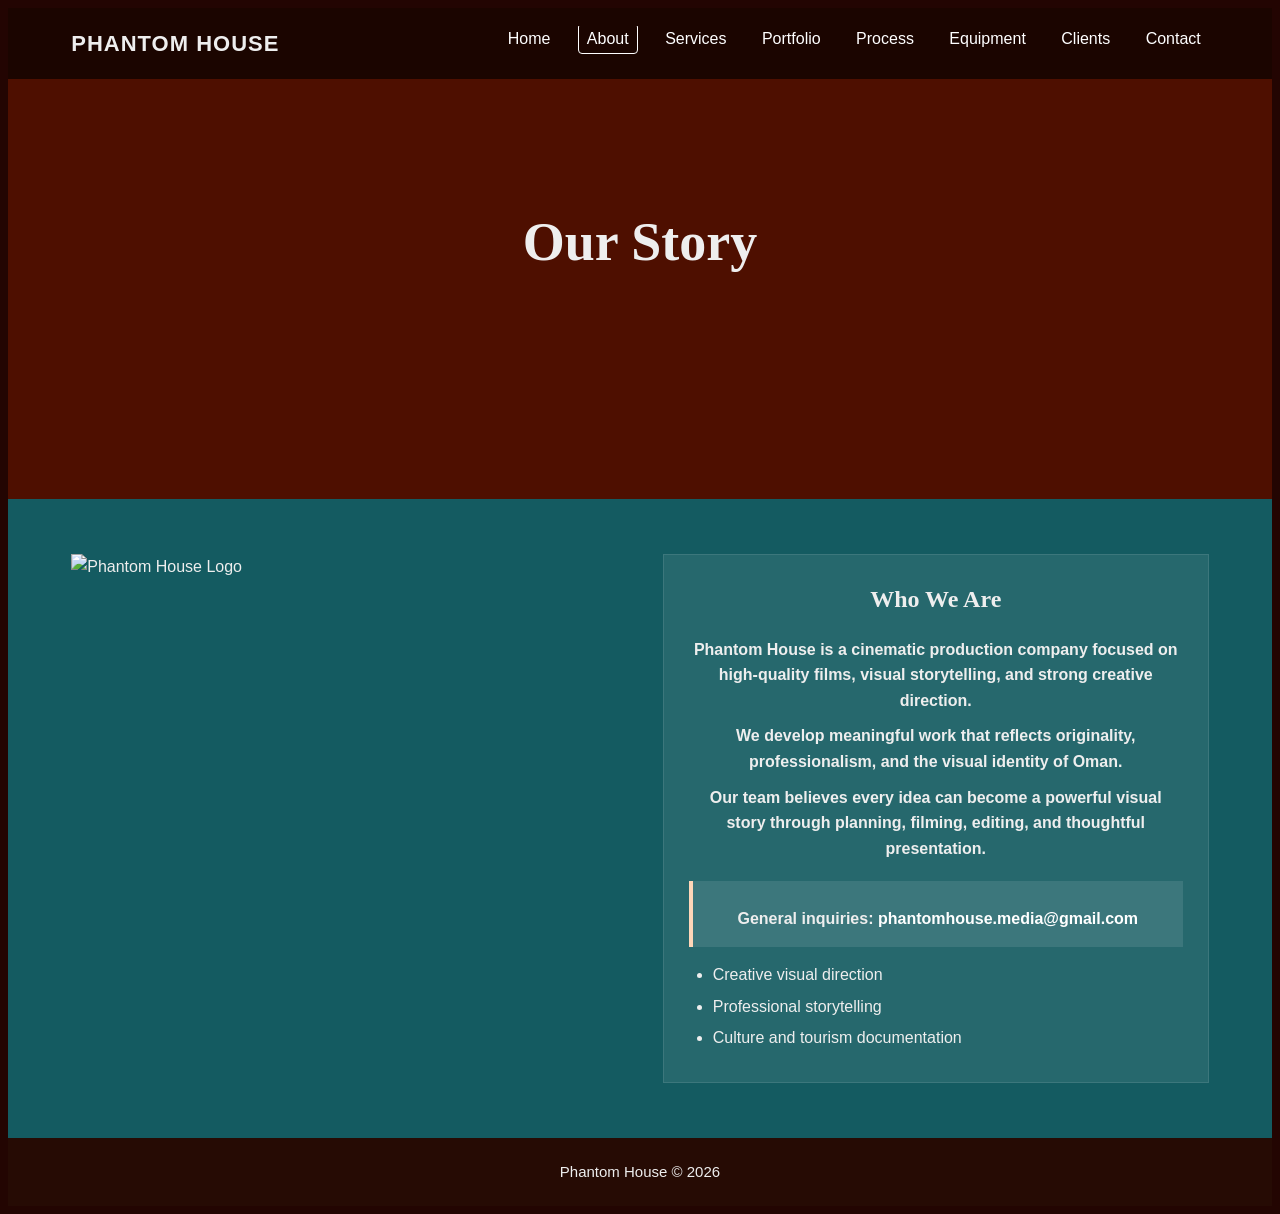
==== about.html @ c5a76179 "Add files via upload" ====
<!DOCTYPE html>
<html lang="en">
<head>
    <meta charset="UTF-8" />
    <meta name="description" content="About Phantom House" />
    <meta name="viewport" content="width=device-width, initial-scale=1.0" />
    <title>Phantom House | About Us</title>
    <link rel="stylesheet" href="style.css" />

    <style>
        
        .about-email-box{
            margin-top: 20px;
            padding: 15px;
            background-color: rgba(255,255,255,0.10);
            border-left: 4px solid #ffd6b8;
        }

        .about-email-box a{
            font-weight: bold;
        }
    </style>
</head>
<body>

    <div class="navbar">
        <div class="container clearfix">
            <div class="logo-box"><div class="logo">PHANTOM HOUSE</div></div>
            <div class="nav-links">
                <ul>
                    <li><a href="index.html">Home</a></li>
                    <li><a href="about.html" class="current">About</a></li>
                    <li><a href="services.html">Services</a></li>
                    <li><a href="portfolio.html">Portfolio</a></li>
                    <li><a href="process.html">Process</a></li>
                    <li><a href="equipment.html">Equipment</a></li>
                    <li><a href="clients.html">Clients</a></li>
                    <li><a href="contact.html">Contact</a></li>
                </ul>
            </div>
        </div>
    </div>

    <div class="hero" style="background-image: url('images/about-hero.jpg');" >
        <h1>Our Story</h1>
    </div>

    <div class="section-teal" >
        <div class="container clearfix">
            <div class="col-2">
                <img src="images/about-logo.jpg" alt="Phantom House Logo" />
            </div>
            <div class="col-2">
                <div class="info-box">
                    <h2 class="sub-title">Who We Are</h2>
                    <p>Phantom House is a cinematic production company focused on high-quality films, visual storytelling, and strong creative direction.</p>
                    <p>We develop meaningful work that reflects originality, professionalism, and the visual identity of Oman.</p>
                    <p>Our team believes every idea can become a powerful visual story through planning, filming, editing, and thoughtful presentation.</p>

                    <div class="about-email-box">
                        <p>General inquiries:
                            <a href="mailto:phantomhouse.media@gmail.com">phantomhouse.media@gmail.com</a>
                        </p>
                    </div>

                    <ul class="service-list">
                        <li>Creative visual direction</li>
                        <li>Professional storytelling</li>
                        <li>Culture and tourism documentation</li>
                    </ul>
                </div>
            </div>
        </div>
    </div>

    <div class="footer">
        <p>Phantom House © 2026 </p>
    </div>

</body>
</html>
---- style.css ----
*{
    margin: 0;
    padding: 0;
    box-sizing: border-box;
}

body{
    font-family: Arial, Helvetica, sans-serif;
    background-color: #4e0f00;
    color: #eeeeee;
    line-height: 1.6;
}

h1, h2, h3{
    font-family: Georgia, "Times New Roman", serif;
}

p, li, td, th, label, input, textarea, select{
    font-size: 16px;
}

img{
    max-width: 100%;
    display: block;
}

a{
    color: #ffffff;
    text-decoration: none;
}

a:link{
    color: #ffffff;
}

a:visited{
    color: #f3d9d2;
}

a:hover{
    color: #ffe2b8;
    text-decoration: underline;
}

a:active{
    color: #ffd166;
}

.container{
    width: 90%;
    max-width: 1150px;
    margin: auto;
}

.logo{
    font-size: 22px;
    font-weight: bold;
    letter-spacing: 1px;
}

.navbar{
    background-color: rgba(0, 0, 0, 0.65);
    padding: 18px 0;
}

.navbar .container{
    overflow: hidden;
}

.logo-box{
    float: left;
}

.nav-links{
    float: right;
}

.nav-links ul{
    list-style-type: none;
}

.nav-links ul li{
    display: inline-block;
    margin-left: 15px;
}

.nav-links ul li a{
    padding: 6px 8px;
    border-radius: 4px;
}

.nav-links ul li a.current{
    border: 1px solid #ffffff;
}

.hero{
    min-height: 420px;
    background-repeat: no-repeat;
    background-size: cover;
    background-position: center;
    text-align: center;
    padding: 120px 20px 80px 20px;
}

.hero h1{
    font-size: 54px;
    margin-bottom: 12px;
}

.hero p{
    max-width: 900px;
    margin: auto;
    font-size: 19px;
    font-weight: bold;
}

.section-maroon{
    background-color: #5a1200;
    padding: 55px 0;
}

.section-teal{
    background-color: #145b61;
    padding: 55px 0;
}

.section-dark{
    background-color: #1f1f1f;
    padding: 55px 0;
}

.section-title{
    text-align: center;
    font-size: 42px;
    margin-bottom: 28px;
}

.sub-title{
    text-align: center;
    font-size: 24px;
    margin-bottom: 18px;
}

.center{
    text-align: center;
}

.quote{
    max-width: 950px;
    margin: auto;
    font-size: 22px;
    text-align: center;
    font-weight: bold;
}

.clearfix::after{
    content: "";
    display: block;
    clear: both;
}

.col-2{
    width: 48%;
    float: left;
    margin-right: 4%;
}

.col-2:last-child{
    margin-right: 0;
}

.col-3{
    width: 31%;
    float: left;
    margin-right: 3.5%;
}

.col-3:last-child{
    margin-right: 0;
}

.col-4{
    width: 23%;
    float: left;
    margin-right: 2.66%;
}

.col-4:last-child{
    margin-right: 0;
}

.card{
    text-align: center;
    margin-bottom: 25px;
}

.card img{
    width: 100%;
    height: 420px;      
    object-fit: cover;  
    border: 2px solid rgba(255,255,255,0.12);
}

.card h3{
    margin-top: 14px;
    margin-bottom: 10px;
    font-size: 28px;
}

.card p{
    margin-bottom: 8px;
}

.info-box{
    background-color: rgba(255,255,255,0.08);
    padding: 25px;
    border: 1px solid rgba(255,255,255,0.1);
}

#home-hero{
    min-height: 560px;
}

.accent{
    color: #ffd6b8;
}

nav ul li{
    list-style: none;
}


input[type="text"],
input[type="email"],
input[type="date"],
select,
textarea{
    width: 100%;
    padding: 11px;
    margin-top: 6px;
    margin-bottom: 14px;
    border: 1px solid #cfcfcf;
    border-radius: 4px;
}

input[type="submit"],
input[type="reset"]{
    padding: 10px 20px;
    border: 1px solid #ffffff;
    background-color: #5a1200;
    color: #ffffff;
    cursor: pointer;
    margin-right: 10px;
}

input[type="submit"]:hover,
input[type="reset"]:hover{
    background-color: #7a1b05;
}

form{
    background-color: #f4f4f4;
    color: #222222;
    padding: 25px;
    border-radius: 8px;
}

fieldset{
    border: 1px solid #999999;
    padding: 18px;
    margin-bottom: 16px;
}

legend{
    font-weight: bold;
    padding: 0 8px;
}

table{
    width: 100%;
    border-collapse: separate;
    border-spacing: 6px;
    margin-top: 20px;
}

table th,
table td{
    border: 1px solid rgba(255,255,255,0.28);
    padding: 12px;
    text-align: center;
}

table th{
    background-color: rgba(0,0,0,0.15);
}

.table-light th,
.table-light td{
    border: 1px solid #999999;
    color: #222222;
}

.table-light{
    background-color: #f4f4f4;
    color: #222222;
    padding: 15px;
    border-radius: 8px;
}

ul.service-list{
    margin-left: 24px;
    margin-top: 15px;
}

ul.service-list li{
    margin-bottom: 6px;
}

.footer{
    background-color: #260b04;
    text-align: center;
    padding: 22px 10px;
}

.footer p{
    font-size: 15px;
}


@media screen and (max-width: 900px){
    .logo-box,
    .nav-links{
        float: none;
        text-align: center;
    }

    .nav-links{
        margin-top: 15px;
    }

    .nav-links ul li{
        display: inline-block;
        margin: 6px;
    }

    .col-2,
    .col-3,
    .col-4{
        width: 100%;
        float: none;
        margin-right: 0;
        margin-bottom: 20px;
    }

    .hero h1{
        font-size: 36px;
    }
}

body{
    border: 8px solid rgba(26, 3, 3, 0.815);
}

.col-2.center img{
    width: 100%;
    max-width: 420px;
    height: 500px;
    object-fit: cover;
    margin: auto;
}


.col-2 img{
    width: 100%;
    height: 420px;
    object-fit: cover;
}


.section-maroon p{
    font-weight: 600;
}

.col-2 p, .center p{
    text-align: center;
    margin-top: 10px;
    font-weight: bold;
}
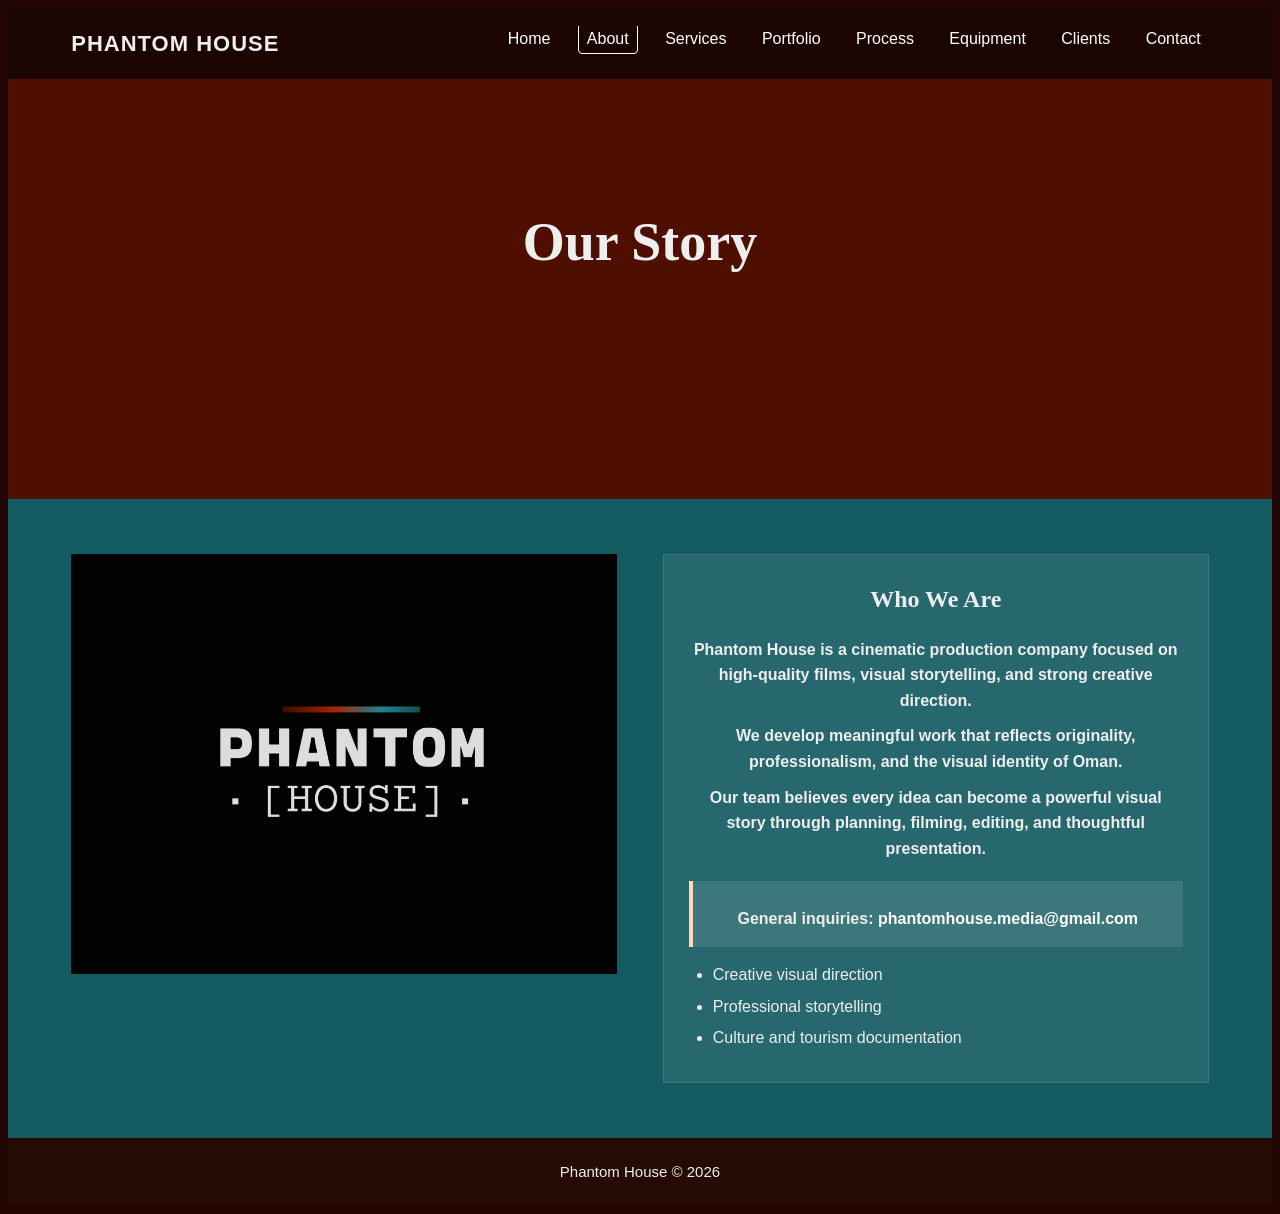
==== commit 090fce96: "fixing image path in about.html" ====
--- a/about.html
+++ b/about.html
@@ -48,7 +48,7 @@
     <div class="section-teal" >
         <div class="container clearfix">
             <div class="col-2">
-                <img src="images/about-logo.jpg" alt="Phantom House Logo" />
+                <img src="about-logo.jpg" alt="Phantom House Logo" />
             </div>
             <div class="col-2">
                 <div class="info-box">
@@ -78,4 +78,4 @@
     </div>
 
 </body>
-</html>+</html>
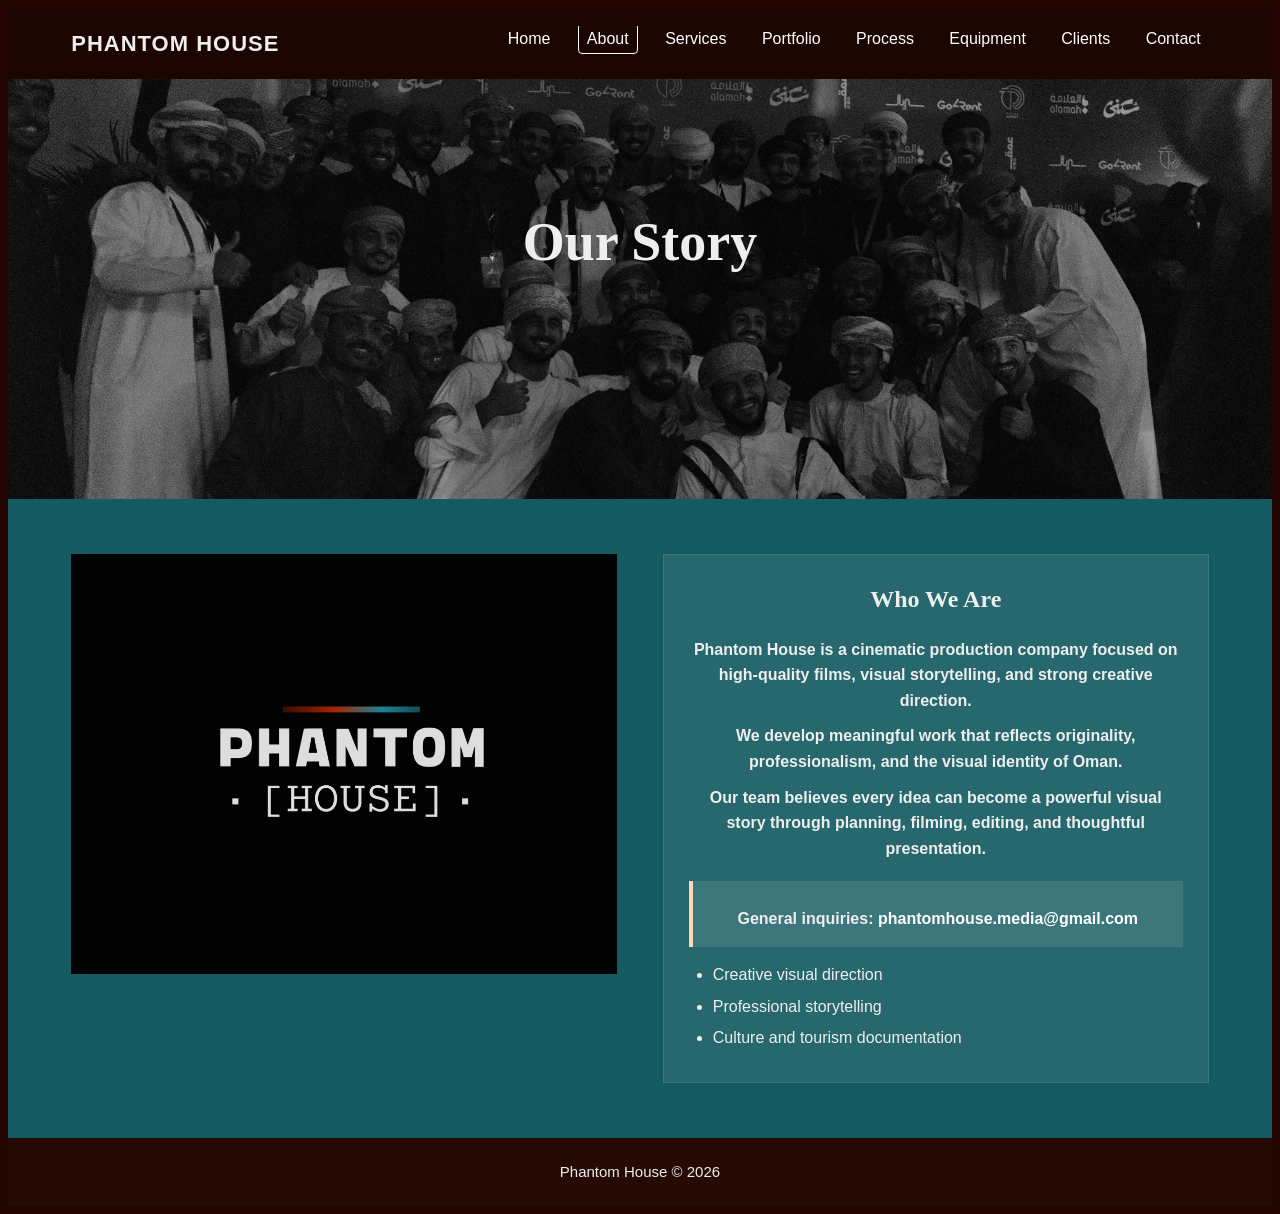
==== commit 1ad59573: "fixing image path again about.html" ====
--- a/about.html
+++ b/about.html
@@ -41,7 +41,7 @@
         </div>
     </div>
 
-    <div class="hero" style="background-image: url('images/about-hero.jpg');" >
+    <div class="hero" style="background-image: url('about-hero.jpg');" >
         <h1>Our Story</h1>
     </div>
 
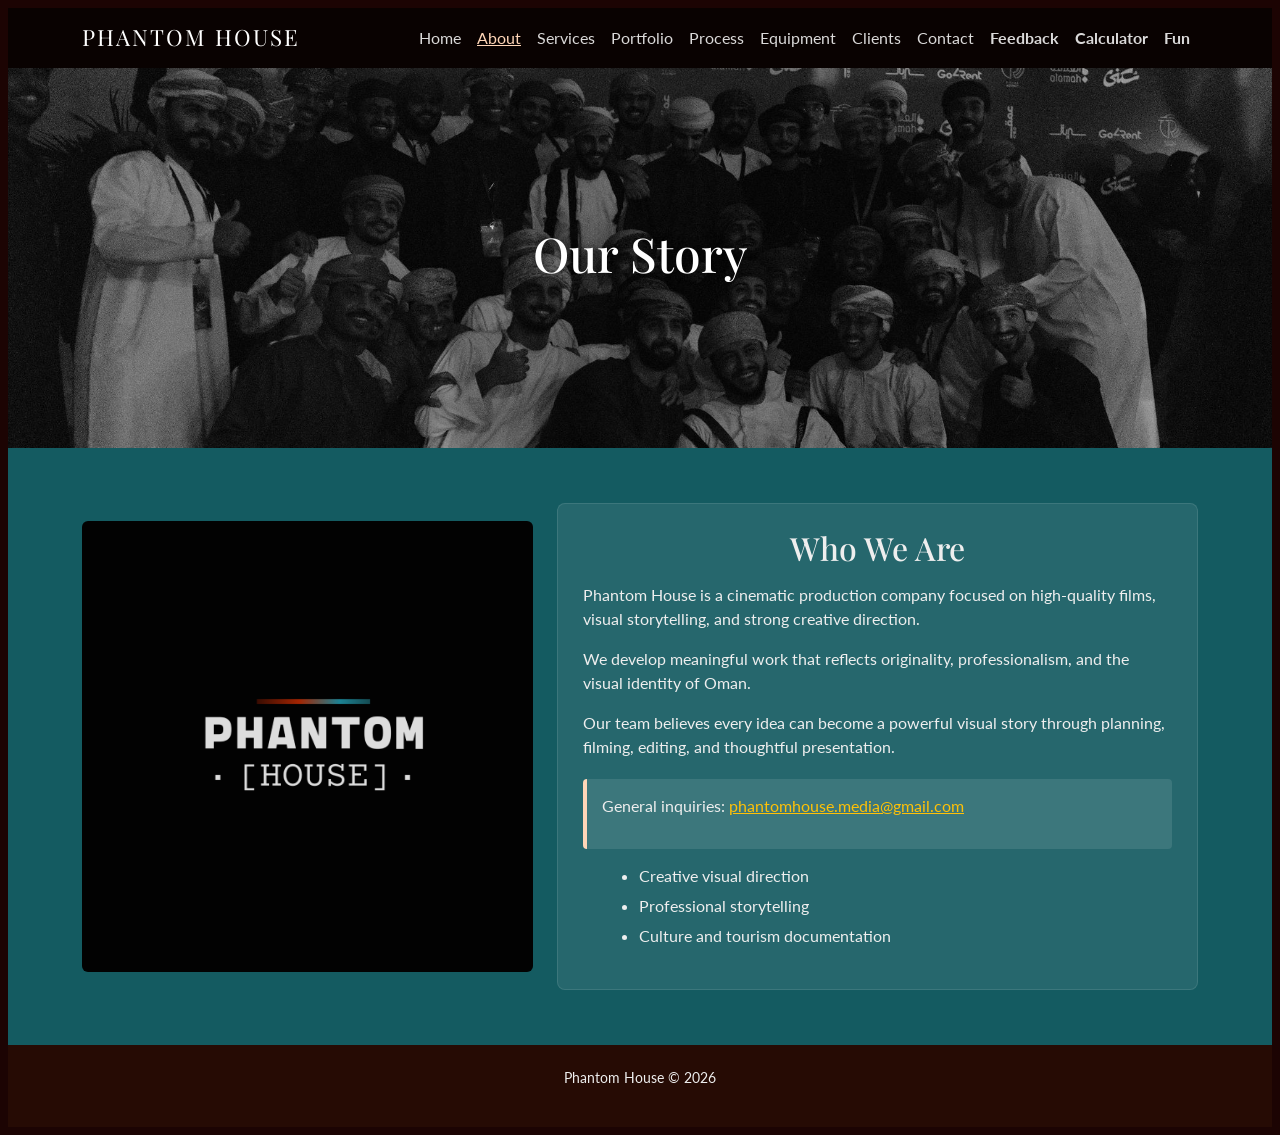
==== commit 85697446: "update about page Updated HTML structure and styles for the About page, added Bootstrap and Google F" ====
--- a/about.html
+++ b/about.html
@@ -5,64 +5,64 @@
     <meta name="description" content="About Phantom House" />
     <meta name="viewport" content="width=device-width, initial-scale=1.0" />
     <title>Phantom House | About Us</title>
-    <link rel="stylesheet" href="style.css" />
-
+    <link href="https://cdn.jsdelivr.net/npm/bootstrap@5.3.8/dist/css/bootstrap.min.css" rel="stylesheet" />
+    <link href="https://fonts.googleapis.com/css2?family=Playfair+Display:wght@700;900&family=Lato:wght@300;400;700&display=swap" rel="stylesheet" />
     <style>
-        
-        .about-email-box{
-            margin-top: 20px;
-            padding: 15px;
-            background-color: rgba(255,255,255,0.10);
-            border-left: 4px solid #ffd6b8;
-        }
-
-        .about-email-box a{
-            font-weight: bold;
-        }
+        :root { --maroon-dark:#260b04; --maroon:#5a1200; --teal:#145b61; --gold:#ffd6b8; }
+        body { font-family:'Lato',Arial,sans-serif; background-color:var(--maroon-dark); color:#eee; border:8px solid rgba(26,3,3,0.815); }
+        h1,h2,h3 { font-family:'Playfair Display',Georgia,serif; }
+        .navbar { background-color:rgba(0,0,0,0.75)!important; }
+        .navbar-brand { font-family:'Playfair Display',serif; font-size:1.4rem; letter-spacing:2px; color:#fff!important; }
+        .nav-link { color:rgba(255,255,255,0.85)!important; }
+        .nav-link:hover,.nav-link.active { color:var(--gold)!important; text-decoration:underline; }
+        .hero { min-height:380px; background-image:url('about-hero.jpg'); background-size:cover; background-position:center; display:flex; align-items:center; justify-content:center; text-align:center; padding:60px 20px; }
+        .hero h1 { font-size:3rem; color:#fff; text-shadow:2px 2px 8px rgba(0,0,0,0.7); }
+        .section-teal { background-color:var(--teal); padding:55px 0; }
+        .info-box { background-color:rgba(255,255,255,0.08); padding:25px; border:1px solid rgba(255,255,255,0.1); border-radius:8px; }
+        .about-email-box { margin-top:20px; padding:15px; background-color:rgba(255,255,255,0.10); border-left:4px solid var(--gold); border-radius:4px; }
+        .service-list { margin-left:24px; margin-top:15px; }
+        .service-list li { margin-bottom:6px; }
+        .footer { background-color:var(--maroon-dark); text-align:center; padding:22px 10px; font-size:0.9rem; }
     </style>
 </head>
 <body>
-
-    <div class="navbar">
-        <div class="container clearfix">
-            <div class="logo-box"><div class="logo">PHANTOM HOUSE</div></div>
-            <div class="nav-links">
-                <ul>
-                    <li><a href="index.html">Home</a></li>
-                    <li><a href="about.html" class="current">About</a></li>
-                    <li><a href="services.html">Services</a></li>
-                    <li><a href="portfolio.html">Portfolio</a></li>
-                    <li><a href="process.html">Process</a></li>
-                    <li><a href="equipment.html">Equipment</a></li>
-                    <li><a href="clients.html">Clients</a></li>
-                    <li><a href="contact.html">Contact</a></li>
-                </ul>
-            </div>
+<nav class="navbar navbar-expand-lg navbar-dark sticky-top">
+    <div class="container">
+        <a class="navbar-brand" href="index.html">PHANTOM HOUSE</a>
+        <button class="navbar-toggler" type="button" data-bs-toggle="collapse" data-bs-target="#mainNav"><span class="navbar-toggler-icon"></span></button>
+        <div class="collapse navbar-collapse" id="mainNav">
+            <ul class="navbar-nav ms-auto">
+                <li class="nav-item"><a class="nav-link" href="index.html">Home</a></li>
+                <li class="nav-item"><a class="nav-link active" href="about.html">About</a></li>
+                <li class="nav-item"><a class="nav-link" href="services.html">Services</a></li>
+                <li class="nav-item"><a class="nav-link" href="portfolio.html">Portfolio</a></li>
+                <li class="nav-item"><a class="nav-link" href="process.html">Process</a></li>
+                <li class="nav-item"><a class="nav-link" href="equipment.html">Equipment</a></li>
+                <li class="nav-item"><a class="nav-link" href="clients.html">Clients</a></li>
+                <li class="nav-item"><a class="nav-link" href="contact.html">Contact</a></li>
+                <li class="nav-item"><a class="nav-link fw-bold text-warning" href="questionnaire.html">Feedback</a></li>
+                <li class="nav-item"><a class="nav-link fw-bold text-warning" href="calculator.html">Calculator</a></li>
+                <li class="nav-item"><a class="nav-link fw-bold text-warning" href="funpage.html">Fun</a></li>
+            </ul>
         </div>
     </div>
-
-    <div class="hero" style="background-image: url('about-hero.jpg');" >
-        <h1>Our Story</h1>
-    </div>
-
-    <div class="section-teal" >
-        <div class="container clearfix">
-            <div class="col-2">
-                <img src="about-logo.jpg" alt="Phantom House Logo" />
+</nav>
+<div class="hero"><div><h1>Our Story</h1></div></div>
+<section class="section-teal">
+    <div class="container">
+        <div class="row g-4 align-items-center">
+            <div class="col-12 col-md-5">
+                <img src="about-logo.jpg" alt="Phantom House Logo" class="img-fluid rounded" />
             </div>
-            <div class="col-2">
+            <div class="col-12 col-md-7">
                 <div class="info-box">
-                    <h2 class="sub-title">Who We Are</h2>
+                    <h2 class="text-center mb-3">Who We Are</h2>
                     <p>Phantom House is a cinematic production company focused on high-quality films, visual storytelling, and strong creative direction.</p>
                     <p>We develop meaningful work that reflects originality, professionalism, and the visual identity of Oman.</p>
                     <p>Our team believes every idea can become a powerful visual story through planning, filming, editing, and thoughtful presentation.</p>
-
                     <div class="about-email-box">
-                        <p>General inquiries:
-                            <a href="mailto:phantomhouse.media@gmail.com">phantomhouse.media@gmail.com</a>
-                        </p>
+                        <p>General inquiries: <a href="mailto:phantomhouse.media@gmail.com" class="text-warning">phantomhouse.media@gmail.com</a></p>
                     </div>
-
                     <ul class="service-list">
                         <li>Creative visual direction</li>
                         <li>Professional storytelling</li>
@@ -72,10 +72,8 @@
             </div>
         </div>
     </div>
-
-    <div class="footer">
-        <p>Phantom House © 2026 </p>
-    </div>
-
+</section>
+<footer class="footer"><p>Phantom House &copy; 2026</p></footer>
+<script src="https://cdn.jsdelivr.net/npm/bootstrap@5.3.8/dist/js/bootstrap.bundle.min.js"></script>
 </body>
 </html>
